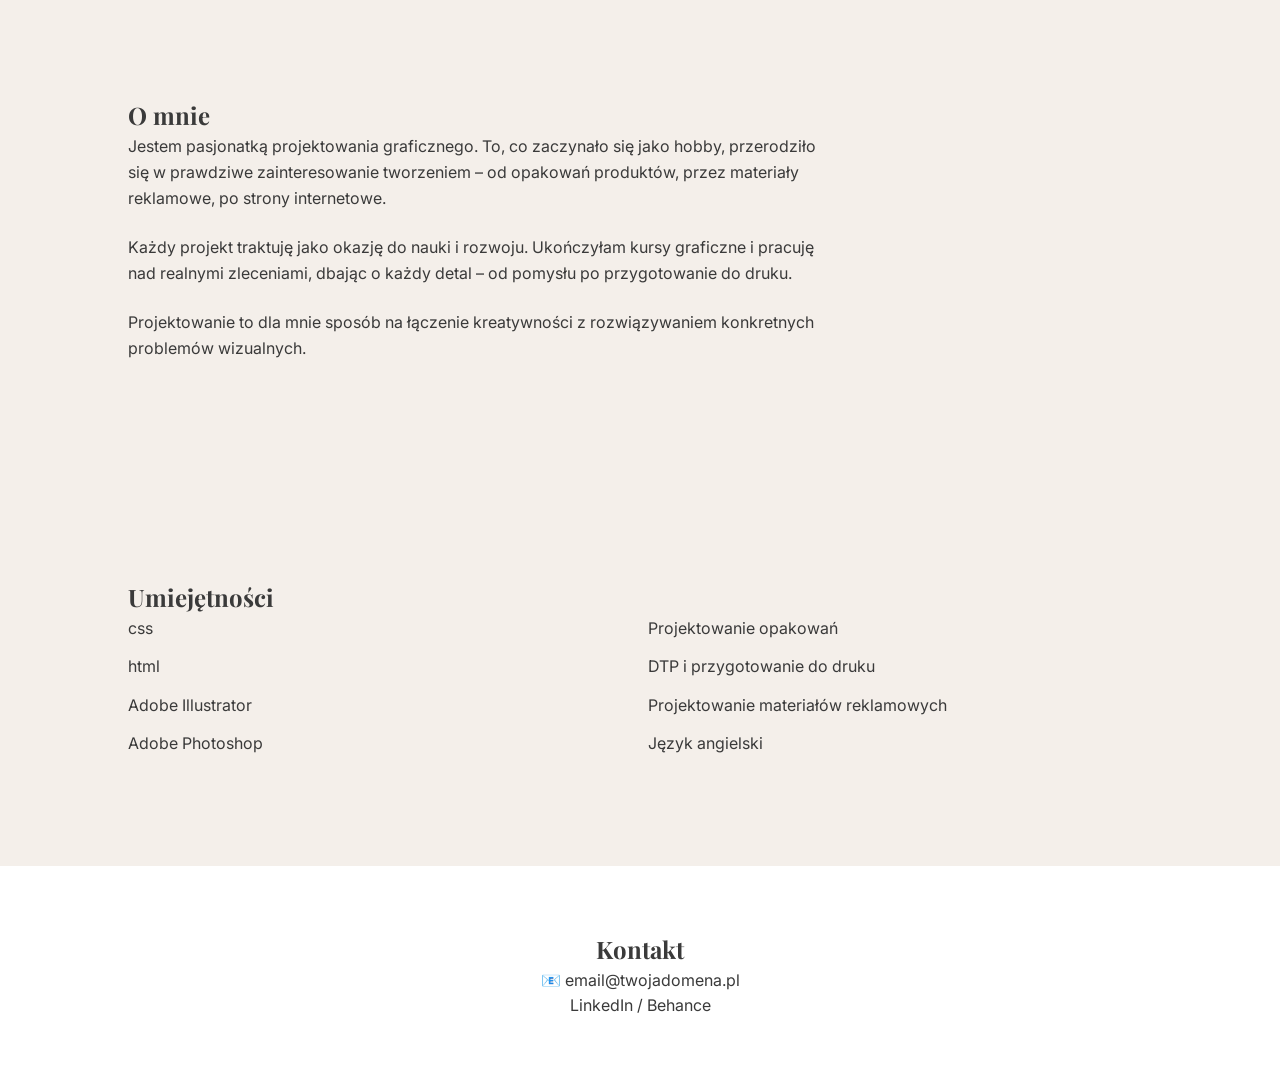
==== about.html @ 331d184c "Add files via upload" ====
<!DOCTYPE html>
<html lang="pl">
<head>
  <meta charset="UTF-8">
  <title>Portfolio – Projektantka graficzna</title>
  <meta name="viewport" content="width=device-width, initial-scale=1.0">

  <!-- Google Fonts -->
  <link href="https://fonts.googleapis.com/css2?family=Playfair+Display:wght@500;600&family=Inter:wght@300;400;500&display=swap" rel="stylesheet">

  <link rel="stylesheet" href="style.css">
</head>
<body>

<section class="section about">
  <h2>O mnie</h2>
  <p>
   Jestem pasjonatką projektowania graficznego. 
   To, co zaczynało się jako hobby, przerodziło się w prawdziwe zainteresowanie tworzeniem – od opakowań produktów, 
   przez materiały reklamowe, po strony internetowe.
  </p>
  <p>
    Każdy projekt traktuję jako okazję do nauki i rozwoju. 
	Ukończyłam kursy graficzne i pracuję nad realnymi zleceniami, 
	dbając o każdy detal – od pomysłu po przygotowanie do druku.
  </p>
  <p>
  Projektowanie to dla mnie sposób na łączenie kreatywności z rozwiązywaniem konkretnych problemów wizualnych.
  </p>
</section>

<section class="section skills">
  <h2>Umiejętności</h2>
  <ul>
    <li>css</li>
	<li>html</li>
    <li>Adobe Illustrator</li>
    <li>Adobe Photoshop</li>
    <li>Projektowanie opakowań</li>
    <li>DTP i przygotowanie do druku</li>
    <li>Projektowanie materiałów reklamowych</li>
    <li>Język angielski</li>
  </ul>
</section>

<footer class="footer">
  <h2>Kontakt</h2>
  <p>📧 email@twojadomena.pl</p>
  <p>LinkedIn / Behance</p>
</footer>

</body>
</html>
---- style.css ----
* {
  margin: 0;
  padding: 0;
  box-sizing: border-box;
}

body {
  font-family: 'Inter', sans-serif;
  background-color: #f4efea;
  color: #3a3a3a;
  line-height: 1.6;
}

h1, h2, h3 {
  font-family: 'Playfair Display', serif;
}

.ja {
  height: 90vh;
  display: flex;
  flex-direction: row;
  align-items: center;
 
}

.ja img {
margin-right:2rem;
}


.ja-text {
padding-right:20px;
}

.ja h1 {
  font-size: 3rem;
  margin-bottom: 1em;
}

.ja h2 {
  font-size: 2rem;
  margin-bottom: 1em;
}

.ja p {
  font-size: 1.1rem;
  margin-bottom: 2rem;
}

.btn {
  text-decoration: none;
  padding: 12px 28px;
  border: 1px solid #3a3a3a;
  color: #c17f01;
  transition: 0.3s;
}

.btn:hover {
  background-color: #3a3a3a;
  color: #fff;
}

/*I podstrona*/

.section {
  padding: 6rem 10%;
}



.nav {
display: flex;
background-color: #2c3e50;
color: white;
align-content: center;
justify-content:flex-start;
}

.nav h2 {
font-size: 1.8rem;
padding:8px;
}

.nav a {
font-size: 1.8rem;
text-decoration: none;
color: white;
padding-left: 25px;
}


.portfolio-category {
  margin-bottom: 4rem;
}


/* Siatka dla projektów */
.grid {
  display: grid;
  grid-template-columns: repeat(2, 1fr);
  gap: 30px;
}

.portfolio-category h3 {
margin-top:10px;
margin-bottom: 10px;
}

.card img {
  width: 100%;
  cursor: pointer;/* zmiana kursora na rękę */
  transition: transform 0.3s;
  background-color:white;
  height: 312px;
  object-fit: contain;/* mieści cały obraz bez przycinania */
}

.card:hover img {
  transform: scale(1.05);
}

.card p {
font-size: 0.7rem;
text-align: center;
}

/* Lightbox */
.lightbox {
  display: none; /*projekt 850 jest ukryty i pojawia się dopiero po kliknięciu na miniaturkę 550. */
  position: fixed;/*lightbox zawsze wypełnia cały widoczny ekran, niezależnie od scrollowania*/
  z-index: 1000;/*"na wierzchu wszystkiego z uwagi na dużą wartośc, dlatgeo pikazuje się na zdjeciem 550*/
  top: 0;/*określa gdzie zaczyna się KONTENER lightboxa (czarne tło)*/
  left: 0;/*określa gdzie zaczyna się KONTENER lightboxa (czarne tło)*/
  width: 100%;/*Czarne tło zaczyna się w lewym górnym rogu i rozciąga na cały ekran (width: 100%; height: 100%)*/
  height: 100%;
  background: rgba(0,0,0,0.9);/*tło lightboxa to CZARNY kolor z 90% nieprzezroczystości*/
                             /*To daje efekt przyciemnionego tła za zdjęciem */
  align-items: center;
  justify-content: center;
}

.lightbox:target { /*bez tego lightbox nie zadziała */
  display: flex;
}

.lightbox img {
  max-width: 850px;
  max-height: 90vh;
}

.grid2{
 display: flex;
justify-content: center;
text-align:center;
}

@media (max-width: 768px) {
  .grid { grid-template-columns: 1fr; }
}

/*II podstrona*/

.about p {
  max-width: 700px;
  margin-bottom: 1.5rem;
}

.skills ul {
  list-style: none;
  columns: 2;
}

.skills li {
  margin-bottom: 0.8rem;
}

.footer {
  text-align: center;
  padding: 4rem 2rem;
  background-color: #fff;
}
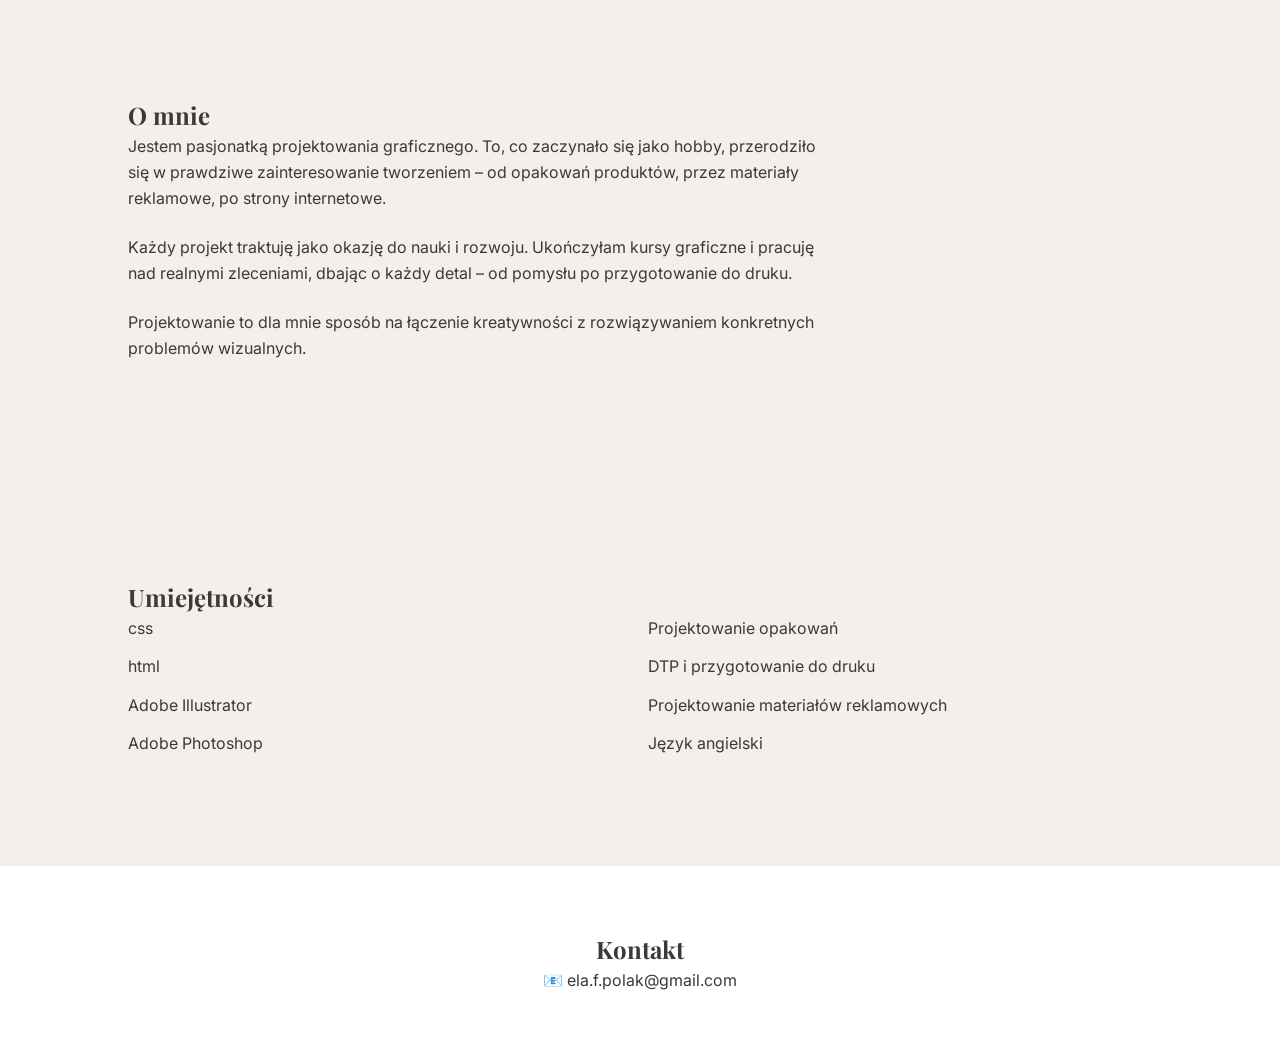
==== commit 553d1bd0: "Update about.html" ====
--- a/about.html
+++ b/about.html
@@ -46,8 +46,7 @@
 
 <footer class="footer">
   <h2>Kontakt</h2>
-  <p>📧 email@twojadomena.pl</p>
-  <p>LinkedIn / Behance</p>
+  <p>📧 ela.f.polak@gmail.com</p>
 </footer>
 
 </body>
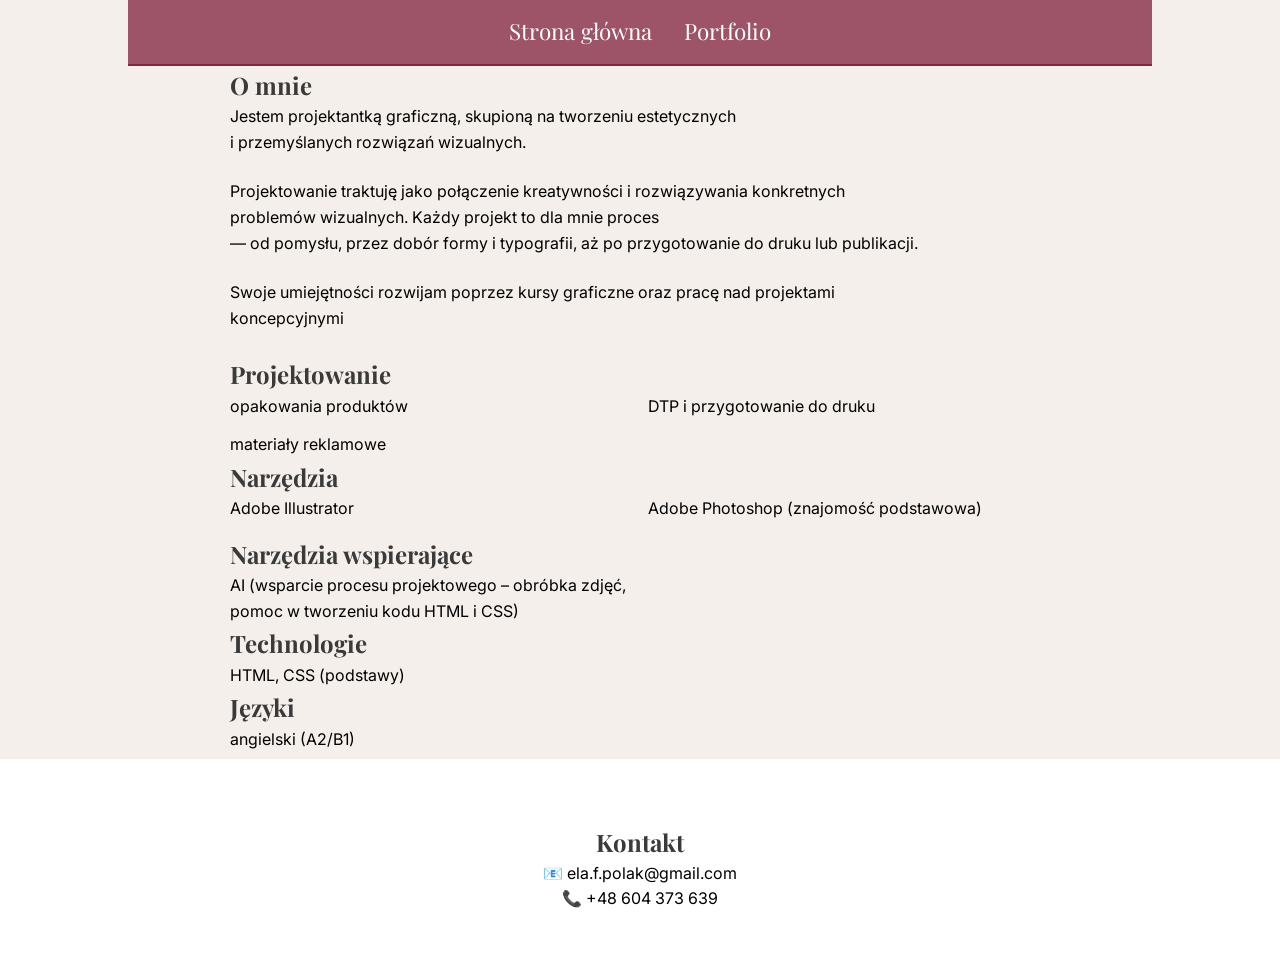
==== commit d478601a: "Update about.html" ====
--- a/about.html
+++ b/about.html
@@ -13,40 +13,75 @@
 </head>
 <body>
 
-<section class="section about">
+
+ <div id="about">
+ <section id="portfolio" class="section">
+  
+  <div class="nav">
+  <div class="nav-content">
+   <a href="index.html">Strona główna</a>
+   <a href="portfolio.html">Portfolio</a>
+    </div>
+   </div>
+   
+  <div id="main">
+
+ <div id="box_about">
+ <section class="section about">
   <h2>O mnie</h2>
   <p>
-   Jestem pasjonatką projektowania graficznego. 
-   To, co zaczynało się jako hobby, przerodziło się w prawdziwe zainteresowanie tworzeniem – od opakowań produktów, 
-   przez materiały reklamowe, po strony internetowe.
+   Jestem projektantką graficzną, skupioną na tworzeniu estetycznych <br>i przemyślanych rozwiązań wizualnych.
   </p>
   <p>
-    Każdy projekt traktuję jako okazję do nauki i rozwoju. 
-	Ukończyłam kursy graficzne i pracuję nad realnymi zleceniami, 
-	dbając o każdy detal – od pomysłu po przygotowanie do druku.
+   Projektowanie traktuję jako połączenie kreatywności i rozwiązywania konkretnych problemów wizualnych.
+Każdy projekt to dla mnie proces <br>— od pomysłu, przez dobór formy i typografii, aż po przygotowanie do druku lub publikacji.
   </p>
   <p>
-  Projektowanie to dla mnie sposób na łączenie kreatywności z rozwiązywaniem konkretnych problemów wizualnych.
+  Swoje umiejętności rozwijam poprzez kursy graficzne oraz pracę nad projektami koncepcyjnymi
   </p>
 </section>
 
 <section class="section skills">
-  <h2>Umiejętności</h2>
+  <h2>Projektowanie</h2>
   <ul>
-    <li>css</li>
-	<li>html</li>
+    <li>opakowania produktów</li>
+	<li>materiały reklamowe</li>
+    <li>DTP i przygotowanie do druku</li>
+	</ul>
+	
+  <h2>Narzędzia</h2>
+  <ul>
     <li>Adobe Illustrator</li>
-    <li>Adobe Photoshop</li>
-    <li>Projektowanie opakowań</li>
-    <li>DTP i przygotowanie do druku</li>
-    <li>Projektowanie materiałów reklamowych</li>
-    <li>Język angielski</li>
+    <li>Adobe Photoshop (znajomość podstawowa)</li>
+	</ul>
+	
+	<h2>Narzędzia wspierające</h2>
+	 <ul>
+	 <li>AI (wsparcie procesu projektowego – obróbka zdjęć, pomoc w tworzeniu kodu HTML i CSS)</li>
+	 </ul>
+	
+	<h2>Technologie</h2>
+	<ul>
+    <li>HTML, CSS (podstawy)</li>
+    </ul>
+	
+	<h2>Języki</h2>
+	<ul>
+    <li>angielski (A2/B1)</li>
+	<br>
   </ul>
 </section>
+
+</div>
+
+</div>
+
+</div>
 
 <footer class="footer">
   <h2>Kontakt</h2>
   <p>📧 ela.f.polak@gmail.com</p>
+  <p>📞 +48 604 373 639</p>
 </footer>
 
 </body>
--- a/style.css
+++ b/style.css
@@ -8,12 +8,18 @@
 body {
   font-family: 'Inter', sans-serif;
   background-color: #f4efea;
+  
+  line-height: 1.6;
+}
+
+h1 {
+  font-family: 'Playfair Display', serif;
+  color: #9e5468;
+}
+
+h2,h3 {
+  font-family: 'Playfair Display', serif;
   color: #3a3a3a;
-  line-height: 1.6;
-}
-
-h1, h2, h3 {
-  font-family: 'Playfair Display', serif;
 }
 
 .ja {
@@ -26,6 +32,12 @@
 
 .ja img {
 margin-right:2rem;
+margin-bottom: 0;
+min-width: 800px;
+width: 45vw;        /* zajmuje zawsze 45% szerokości ekranu */
+height: auto;
+
+  
 }
 
 
@@ -46,13 +58,15 @@
 .ja p {
   font-size: 1.1rem;
   margin-bottom: 2rem;
+  color: #3a3a3a;
 }
 
 .btn {
+  font-size: 1.4rem;
   text-decoration: none;
   padding: 12px 28px;
   border: 1px solid #3a3a3a;
-  color: #c17f01;
+  color: #9e5468;
   transition: 0.3s;
 }
 
@@ -64,31 +78,42 @@
 /*I podstrona*/
 
 .section {
-  padding: 6rem 10%;
+  padding: 0rem 10%;
 }
 
 
 
 .nav {
-display: flex;
-background-color: #2c3e50;
-color: white;
-align-content: center;
-justify-content:flex-start;
-}
-
-.nav h2 {
-font-size: 1.8rem;
-padding:8px;
-}
+  width: 100%;
+  background-color: #9e5468 ;
+  border-bottom: 2px solid #7d2a45;
+  position:static;
+  top: 0;
+  z-index: 100;
+}
+
+
+.nav-content {
+  max-width: 1200px;
+  margin: 0 auto;
+  padding: 14px 20px;
+  display: flex;
+  justify-content: center; 
+  align-items: center;
+}
+
 
 .nav a {
-font-size: 1.8rem;
-text-decoration: none;
-color: white;
-padding-left: 25px;
-}
-
+  font-family: 'Playfair Display', serif;
+  font-size: 1.4rem;
+  text-decoration: none;
+  color: white;
+  padding: 0 1rem;
+}
+
+#portfolio {
+background:#f4efea;
+}
 
 .portfolio-category {
   margin-bottom: 4rem;
@@ -105,6 +130,12 @@
 .portfolio-category h3 {
 margin-top:10px;
 margin-bottom: 10px;
+}
+
+.card {
+  text-align: center;
+  color: #9e5468;
+  margin-bottom: 1.5rem;
 }
 
 .card img {
@@ -155,9 +186,6 @@
 text-align:center;
 }
 
-@media (max-width: 768px) {
-  .grid { grid-template-columns: 1fr; }
-}
 
 /*II podstrona*/
 
@@ -180,3 +208,29 @@
   padding: 4rem 2rem;
   background-color: #fff;
 }
+
+
+@media (max-width: 768px) {
+  .grid { 
+    grid-template-columns: 1fr; 
+  }
+  .ja {
+    flex-direction: column;
+    align-items: center;
+    height: auto;
+  }
+  .photo {
+    width: 100%;
+  }
+  .ja img {
+    width: 100%;
+    min-width: 0;
+    max-width: 100%;
+    margin-right: 0;
+  }
+  .ja-text {
+    padding: 2rem 1.5rem;
+    text-align: center;
+    align-self: auto;
+  }
+}
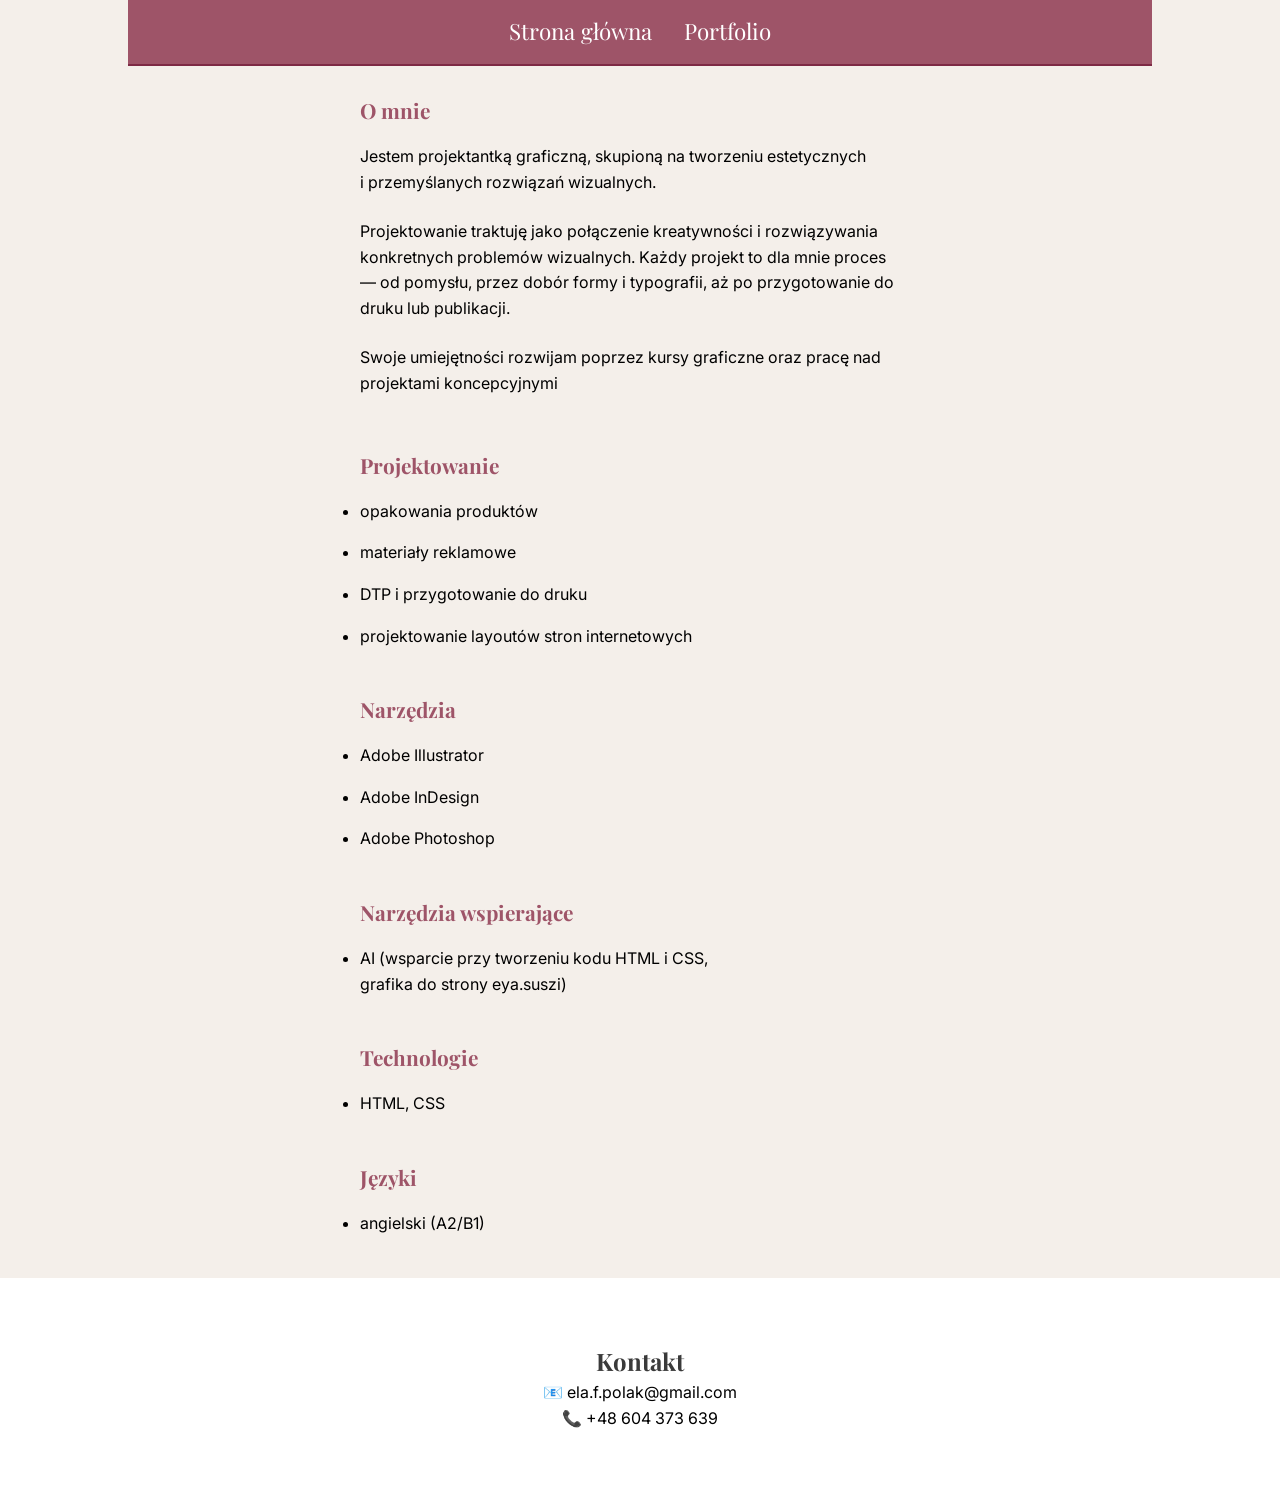
==== commit 000224ba: "Update about.html" ====
--- a/about.html
+++ b/about.html
@@ -47,22 +47,25 @@
     <li>opakowania produktów</li>
 	<li>materiały reklamowe</li>
     <li>DTP i przygotowanie do druku</li>
+	<li>projektowanie layoutów stron internetowych</li>
 	</ul>
 	
   <h2>Narzędzia</h2>
   <ul>
     <li>Adobe Illustrator</li>
-    <li>Adobe Photoshop (znajomość podstawowa)</li>
+	<li>Adobe InDesign </li>
+    <li>Adobe Photoshop </li>
 	</ul>
 	
 	<h2>Narzędzia wspierające</h2>
 	 <ul>
-	 <li>AI (wsparcie procesu projektowego – obróbka zdjęć, pomoc w tworzeniu kodu HTML i CSS)</li>
+	 <li>AI (wsparcie przy tworzeniu kodu HTML i CSS, <br>
+		 grafika do strony eya.suszi)</li>
 	 </ul>
 	
 	<h2>Technologie</h2>
 	<ul>
-    <li>HTML, CSS (podstawy)</li>
+    <li>HTML, CSS </li>
     </ul>
 	
 	<h2>Języki</h2>
--- a/style.css
+++ b/style.css
@@ -30,6 +30,7 @@
  
 }
 
+
 .ja img {
 margin-right:2rem;
 margin-bottom: 0;
@@ -37,7 +38,6 @@
 width: 45vw;        /* zajmuje zawsze 45% szerokości ekranu */
 height: auto;
 
-  
 }
 
 
@@ -87,9 +87,10 @@
   width: 100%;
   background-color: #9e5468 ;
   border-bottom: 2px solid #7d2a45;
-  position:static;
+  position: static;
   top: 0;
   z-index: 100;
+  
 }
 
 
@@ -102,13 +103,12 @@
   align-items: center;
 }
 
-
 .nav a {
   font-family: 'Playfair Display', serif;
   font-size: 1.4rem;
   text-decoration: none;
   color: white;
-  padding: 0 1rem;
+  padding:0 1rem;
 }
 
 #portfolio {
@@ -169,6 +169,7 @@
                              /*To daje efekt przyciemnionego tła za zdjęciem */
   align-items: center;
   justify-content: center;
+  overflow: auto;
 }
 
 .lightbox:target { /*bez tego lightbox nie zadziała */
@@ -176,8 +177,23 @@
 }
 
 .lightbox img {
-  max-width: 850px;
+  max-width: 90vw;
   max-height: 90vh;
+  width: auto;
+  height: auto;
+  object-fit: contain;
+   transition: transform 0.3s ease;
+  cursor: zoom-in;
+  display: block;
+  margin: auto;
+}
+
+.lightbox img:active {
+  transform: scale(1.8);
+  cursor: zoom-out;
+}
+ h3 {
+text-align:center;
 }
 
 .grid2{
@@ -187,20 +203,72 @@
 }
 
 
+.grid3 {
+  display: flex;
+  justify-content: center;
+  text-align: center;
+}
+
+/* TYLKO dla eya.suszi */
+.grid3 img {
+  width: 550px;   /* większa miniaturka */
+  height: auto;        /* usuwa blokadę 312px */
+  max-width: 100%;
+}
+
+#eya-big {
+  max-width: 100vw;
+  max-height: none;
+}
+
 /*II podstrona*/
 
+
+#about {
+width: 100%;
+display: block;
+}
+
+#main {
+display: flex;
+flex-direction: row;
+justify-content: center;
+}
+
+
+#box_about {
+display: block;
+}
+	
+.about h2 {
+font-size: 1.3rem;
+padding: 5% 0 3% 0;
+color: #9e5468;
+}
+
 .about p {
+  font-size: 1rem;
   max-width: 700px;
-  margin-bottom: 1.5rem;
-}
+  margin-bottom: 1.5rem;  
+}
+
+.skills h2 {
+font-size: 1.3rem;
+padding: 5% 0 3% 0;
+color: #9e5468;
+}
+
+
 
 .skills ul {
-  list-style: none;
-  columns: 2;
+display: flex;
+flex-direction: column;
+justify-content: center;
+
 }
 
 .skills li {
-  margin-bottom: 0.8rem;
+  margin-bottom: 1rem;
 }
 
 .footer {
@@ -208,7 +276,6 @@
   padding: 4rem 2rem;
   background-color: #fff;
 }
-
 
 @media (max-width: 768px) {
   .grid { 
@@ -233,4 +300,9 @@
     text-align: center;
     align-self: auto;
   }
-}
+  
+.nav a {
+font-size: 1.2rem;
+}
+
+}
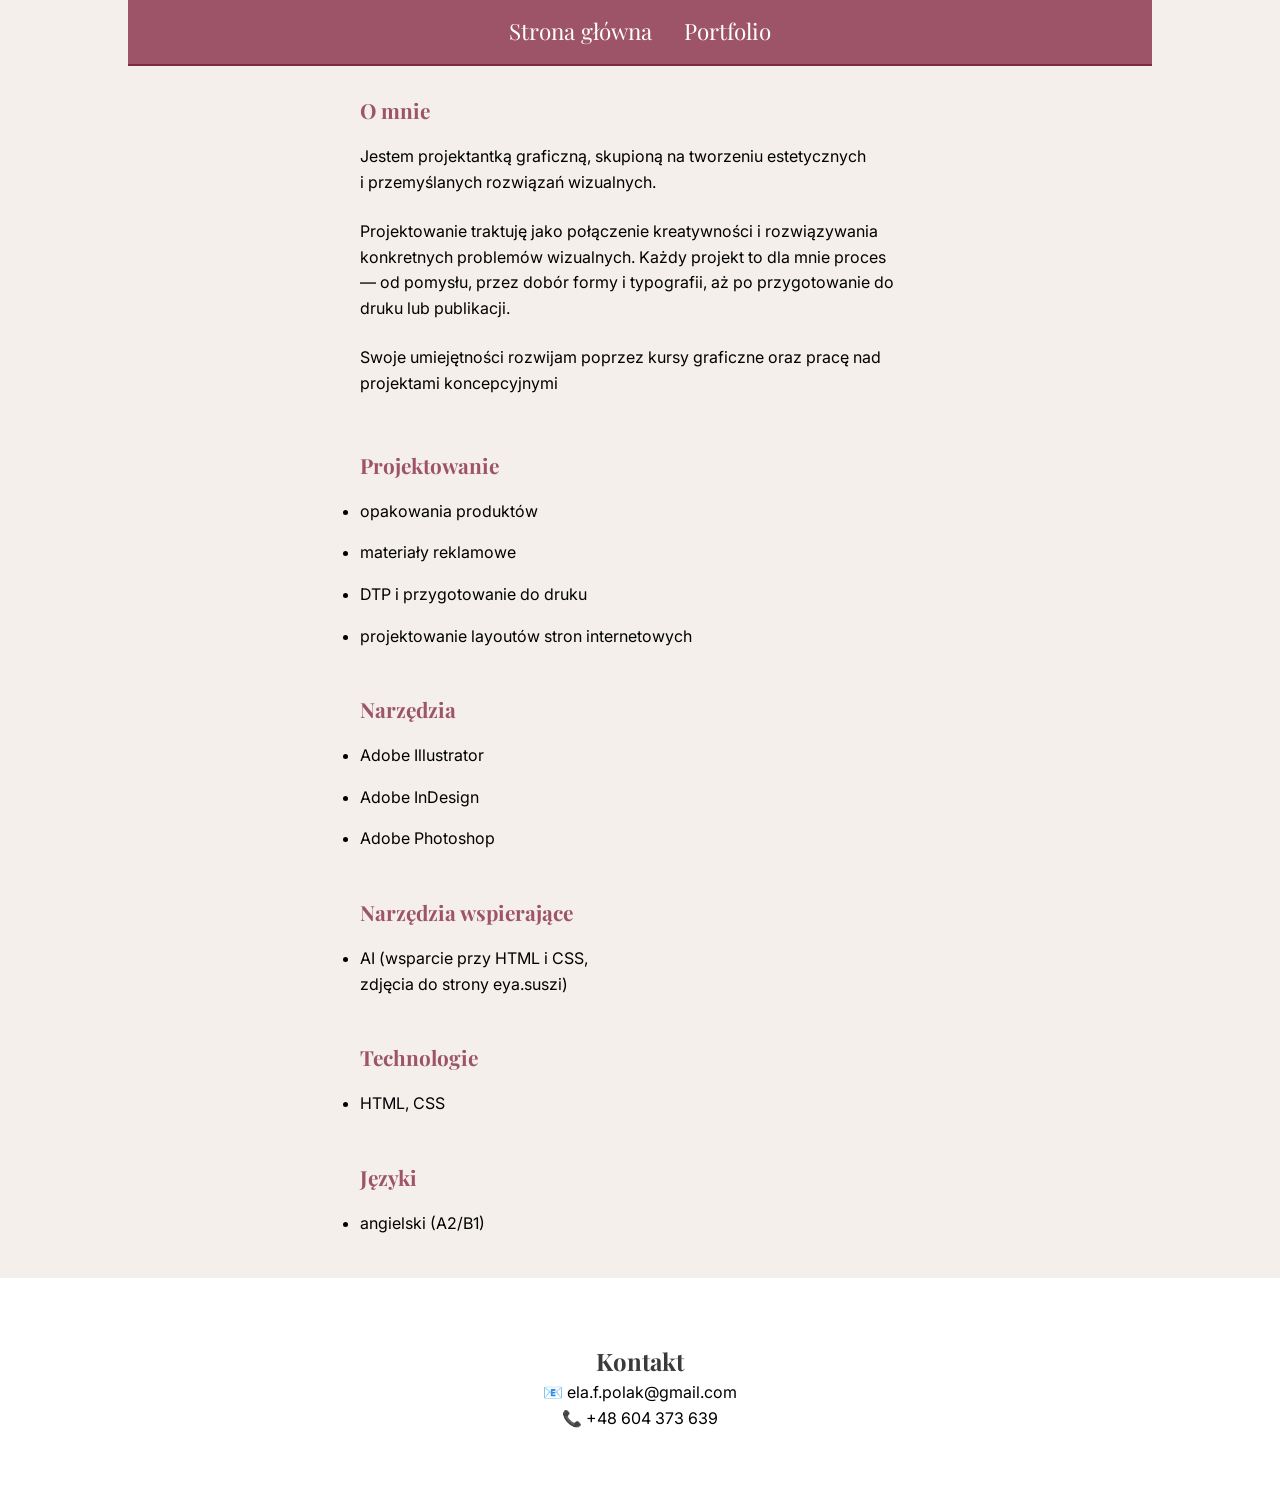
==== commit 6b60ba94: "Update about.html" ====
--- a/about.html
+++ b/about.html
@@ -59,8 +59,8 @@
 	
 	<h2>Narzędzia wspierające</h2>
 	 <ul>
-	 <li>AI (wsparcie przy tworzeniu kodu HTML i CSS, <br>
-		 grafika do strony eya.suszi)</li>
+	 <li>AI (wsparcie przy HTML i CSS, <br>
+		 zdjęcia do strony eya.suszi)</li>
 	 </ul>
 	
 	<h2>Technologie</h2>
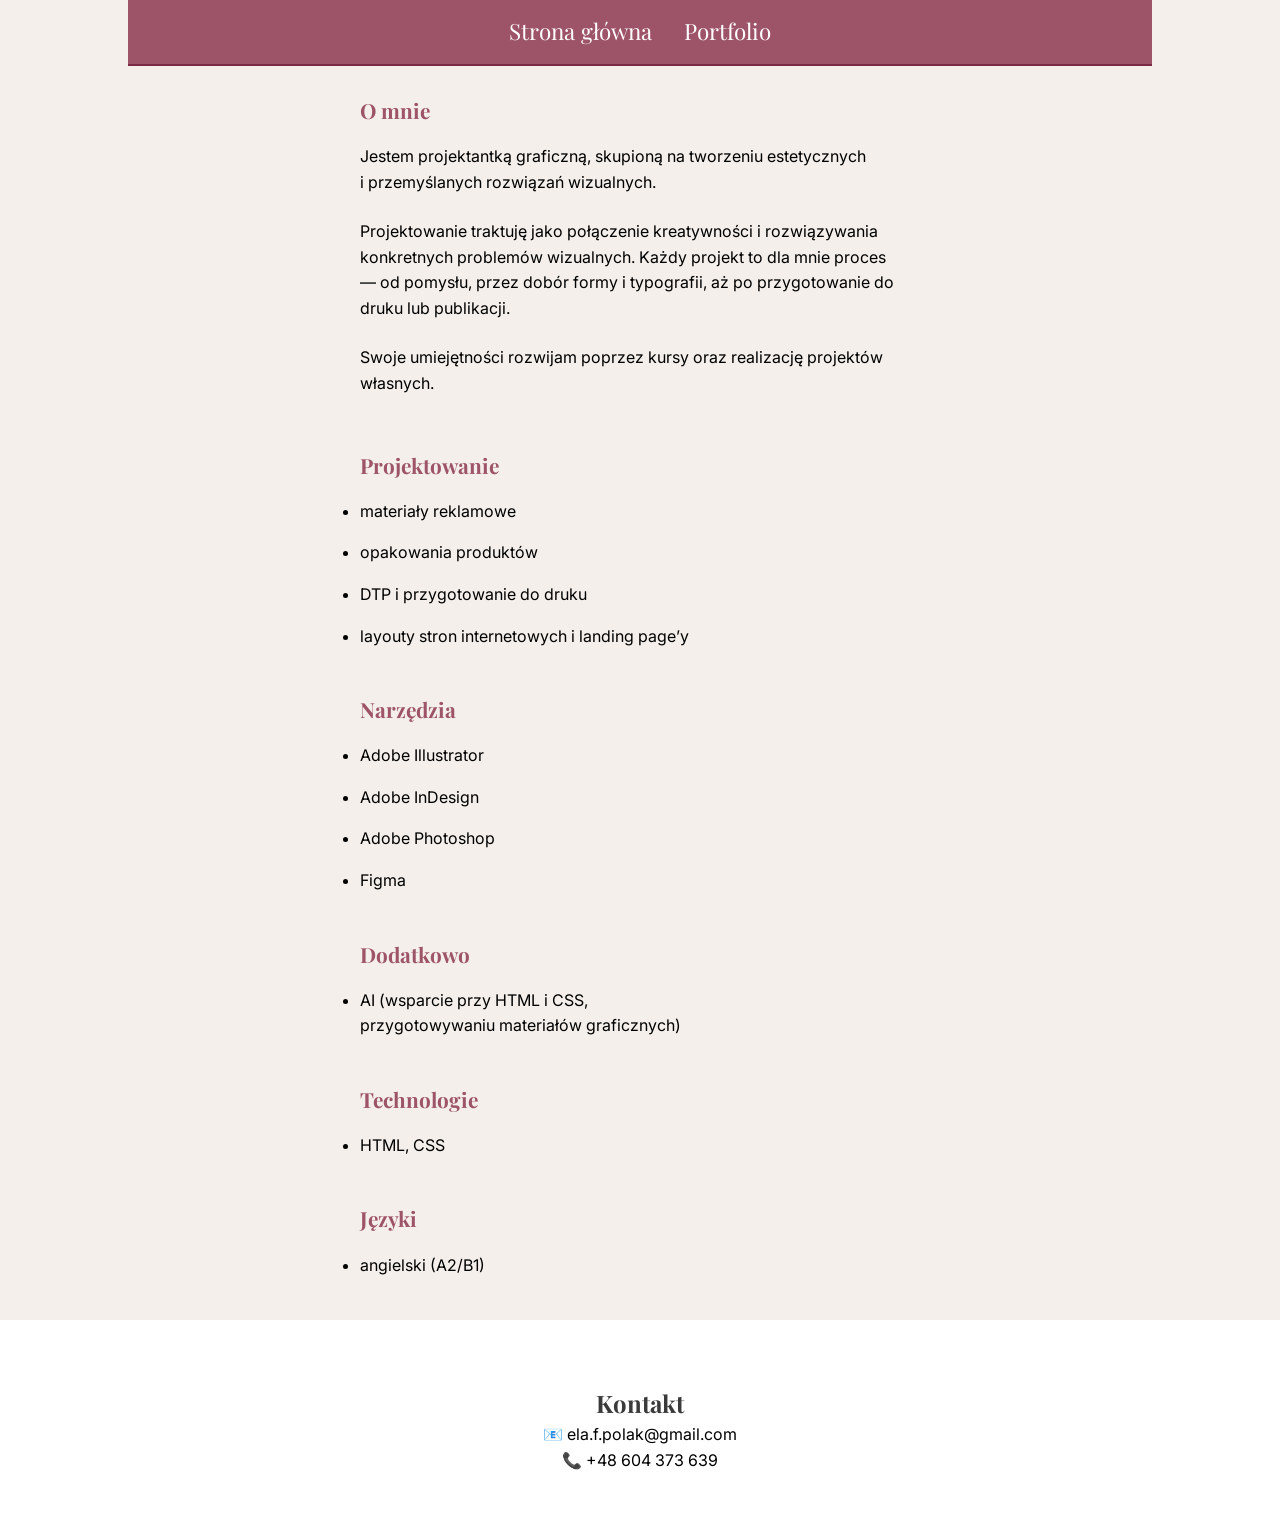
==== commit c3c64080: "Update about.html" ====
--- a/about.html
+++ b/about.html
@@ -37,17 +37,17 @@
 Każdy projekt to dla mnie proces <br>— od pomysłu, przez dobór formy i typografii, aż po przygotowanie do druku lub publikacji.
   </p>
   <p>
-  Swoje umiejętności rozwijam poprzez kursy graficzne oraz pracę nad projektami koncepcyjnymi
+  Swoje umiejętności rozwijam poprzez kursy oraz realizację projektów własnych.
   </p>
 </section>
 
 <section class="section skills">
   <h2>Projektowanie</h2>
   <ul>
-    <li>opakowania produktów</li>
-	<li>materiały reklamowe</li>
+    <li>materiały reklamowe</li>
+	<li>opakowania produktów</li>
     <li>DTP i przygotowanie do druku</li>
-	<li>projektowanie layoutów stron internetowych</li>
+	<li>layouty stron internetowych i landing page’y</li>
 	</ul>
 	
   <h2>Narzędzia</h2>
@@ -55,12 +55,13 @@
     <li>Adobe Illustrator</li>
 	<li>Adobe InDesign </li>
     <li>Adobe Photoshop </li>
+	<li>Figma</li>
 	</ul>
 	
-	<h2>Narzędzia wspierające</h2>
+	<h2>Dodatkowo</h2>
 	 <ul>
 	 <li>AI (wsparcie przy HTML i CSS, <br>
-		 zdjęcia do strony eya.suszi)</li>
+		 przygotowywaniu materiałów graficznych)</li>
 	 </ul>
 	
 	<h2>Technologie</h2>
--- a/style.css
+++ b/style.css
@@ -196,12 +196,24 @@
 text-align:center;
 }
 
-.grid2{
- display: flex;
-justify-content: center;
-text-align:center;
-}
-
+.grid2 {
+  display: flex;
+  justify-content: center;
+  text-align: center;
+}
+
+.grid2 .card {
+  width: 850px;
+}
+
+.grid2 .card img {
+  width: 100%;
+  height: auto;
+  object-fit: contain;
+  background-color: transparent;
+  cursor: pointer;
+  transition: transform 0.3s;
+}
 
 .grid3 {
   display: flex;
@@ -211,7 +223,7 @@
 
 /* TYLKO dla eya.suszi */
 .grid3 img {
-  width: 550px;   /* większa miniaturka */
+  width: 700px;   /* większa miniaturka */
   height: auto;        /* usuwa blokadę 312px */
   max-width: 100%;
 }
@@ -220,6 +232,74 @@
   max-width: 100vw;
   max-height: none;
 }
+
+.grid4 {
+  display: flex;
+  justify-content: center;
+  text-align: center;
+}
+
+.grid4 img {
+  width: 700px;   /* większa miniaturka */
+  height: auto;        /* usuwa blokadę 312px */
+  max-width: 100%;
+}
+
+#landingpage-big {
+  max-width: 100vw;
+  max-height: none;
+}
+video {
+    display: block;
+    width: 100%;
+    max-width: 550px;
+    max-height: 90vh;
+    height: auto;
+    margin: 30px auto;
+    border-radius: 8px;
+}
+
+/* === BROSZURA === */
+
+.brochure-layout {
+  display: flex;
+  flex-direction: column;
+  align-items: center;
+  gap: 16px;
+}
+
+/* Okładki — połowa szerokości, wyśrodkowane */
+.brochure-single {
+  width: 50%;
+}
+
+.brochure-single img {
+  width: 85%;
+  height: auto;        /* obraz skaluje się do swojej naturalnej proporcji */
+  object-fit: unset;   /* wyłączamy stare ustawienie */
+  background-color: transparent;
+}
+
+/* Rozkładówki — pełna szerokość */
+.brochure-spread {
+  width: 100%;
+}
+
+.brochure-spread img {
+  width: 85%;
+  height: auto;
+  object-fit: unset;
+  background-color: transparent;
+}
+
+/* Lightbox rozkładówek */
+#broszura-spread1-full img,
+#broszura-spread2-full img,
+#broszura-spread3-full img {
+  max-width: 96vw;
+  max-height: 85vh;
+}
+
 
 /*II podstrona*/
 
@@ -304,5 +384,15 @@
 .nav a {
 font-size: 1.2rem;
 }
-
-}
+video {   
+    max-width: 450px;
+}
+
+ .brochure-single {
+    width: 80%;
+  }
+
+  .brochure-spread {
+    width: 100%;
+  }
+}
